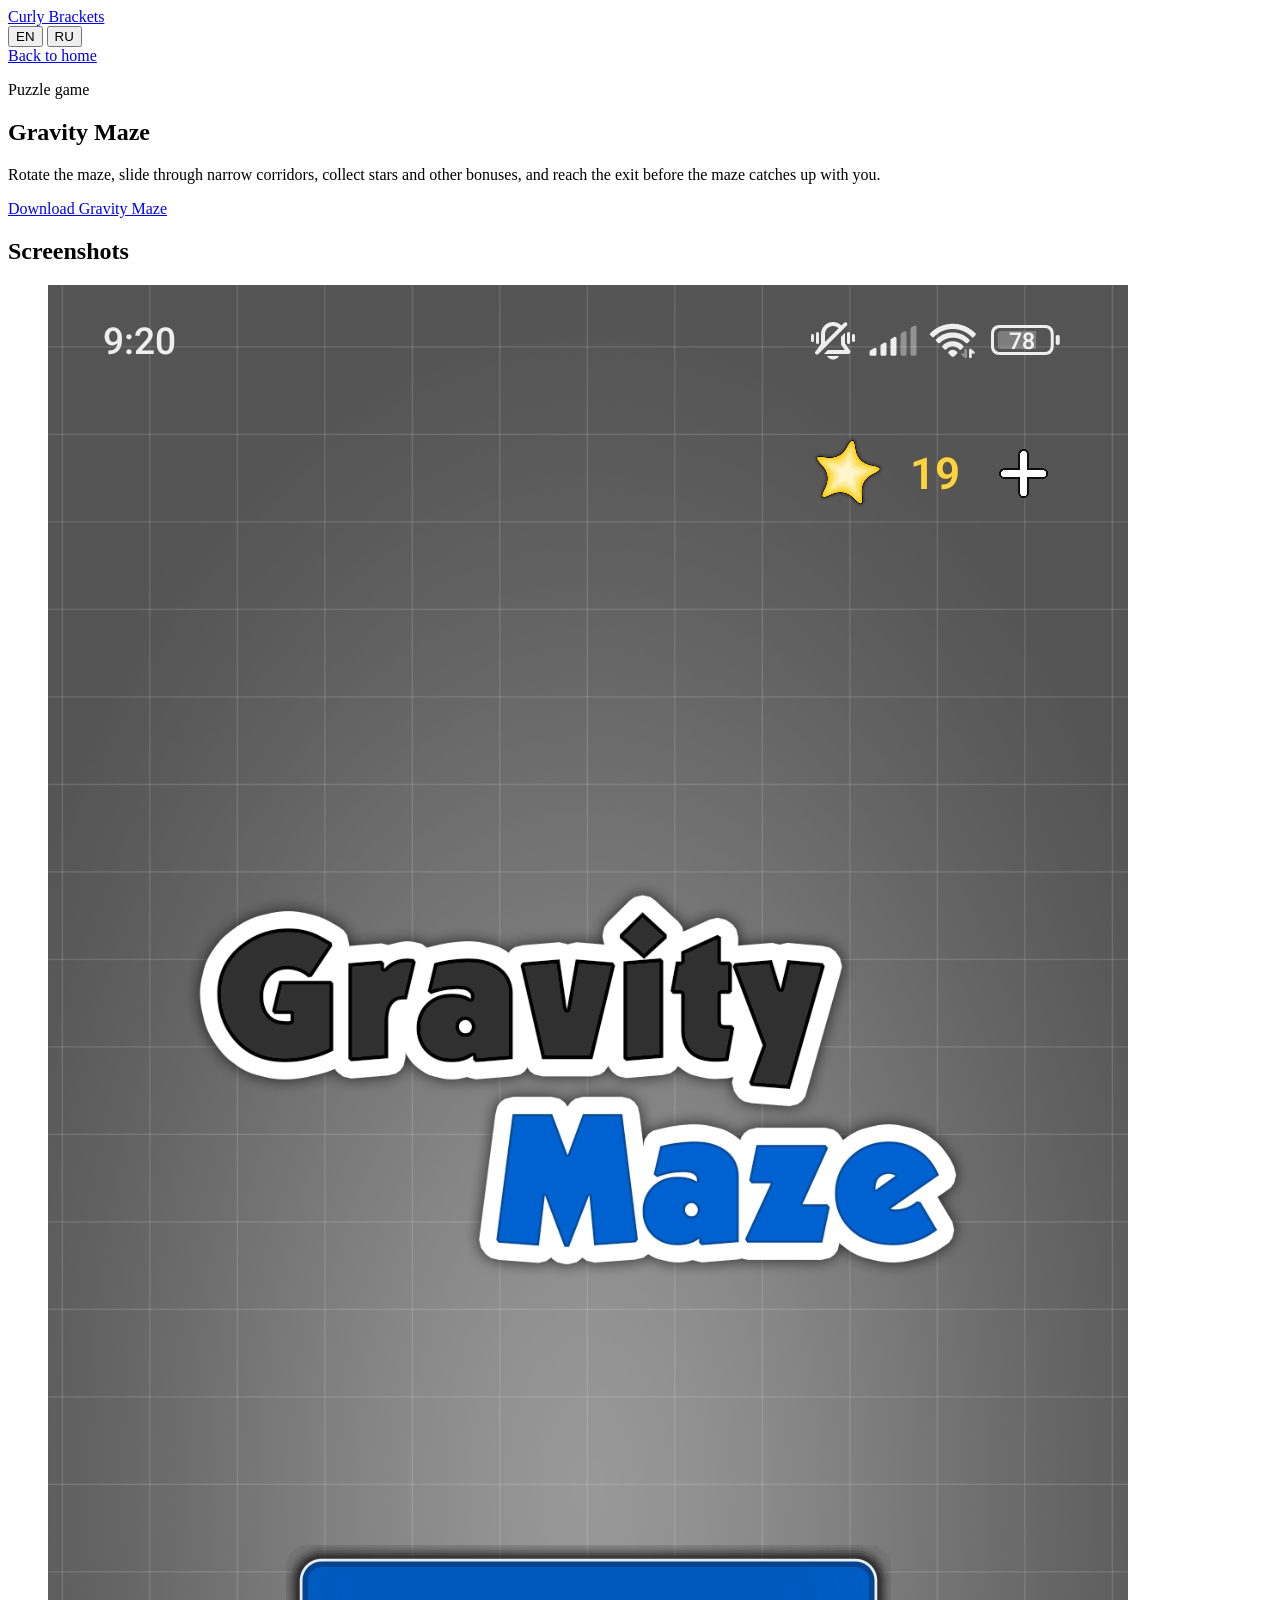
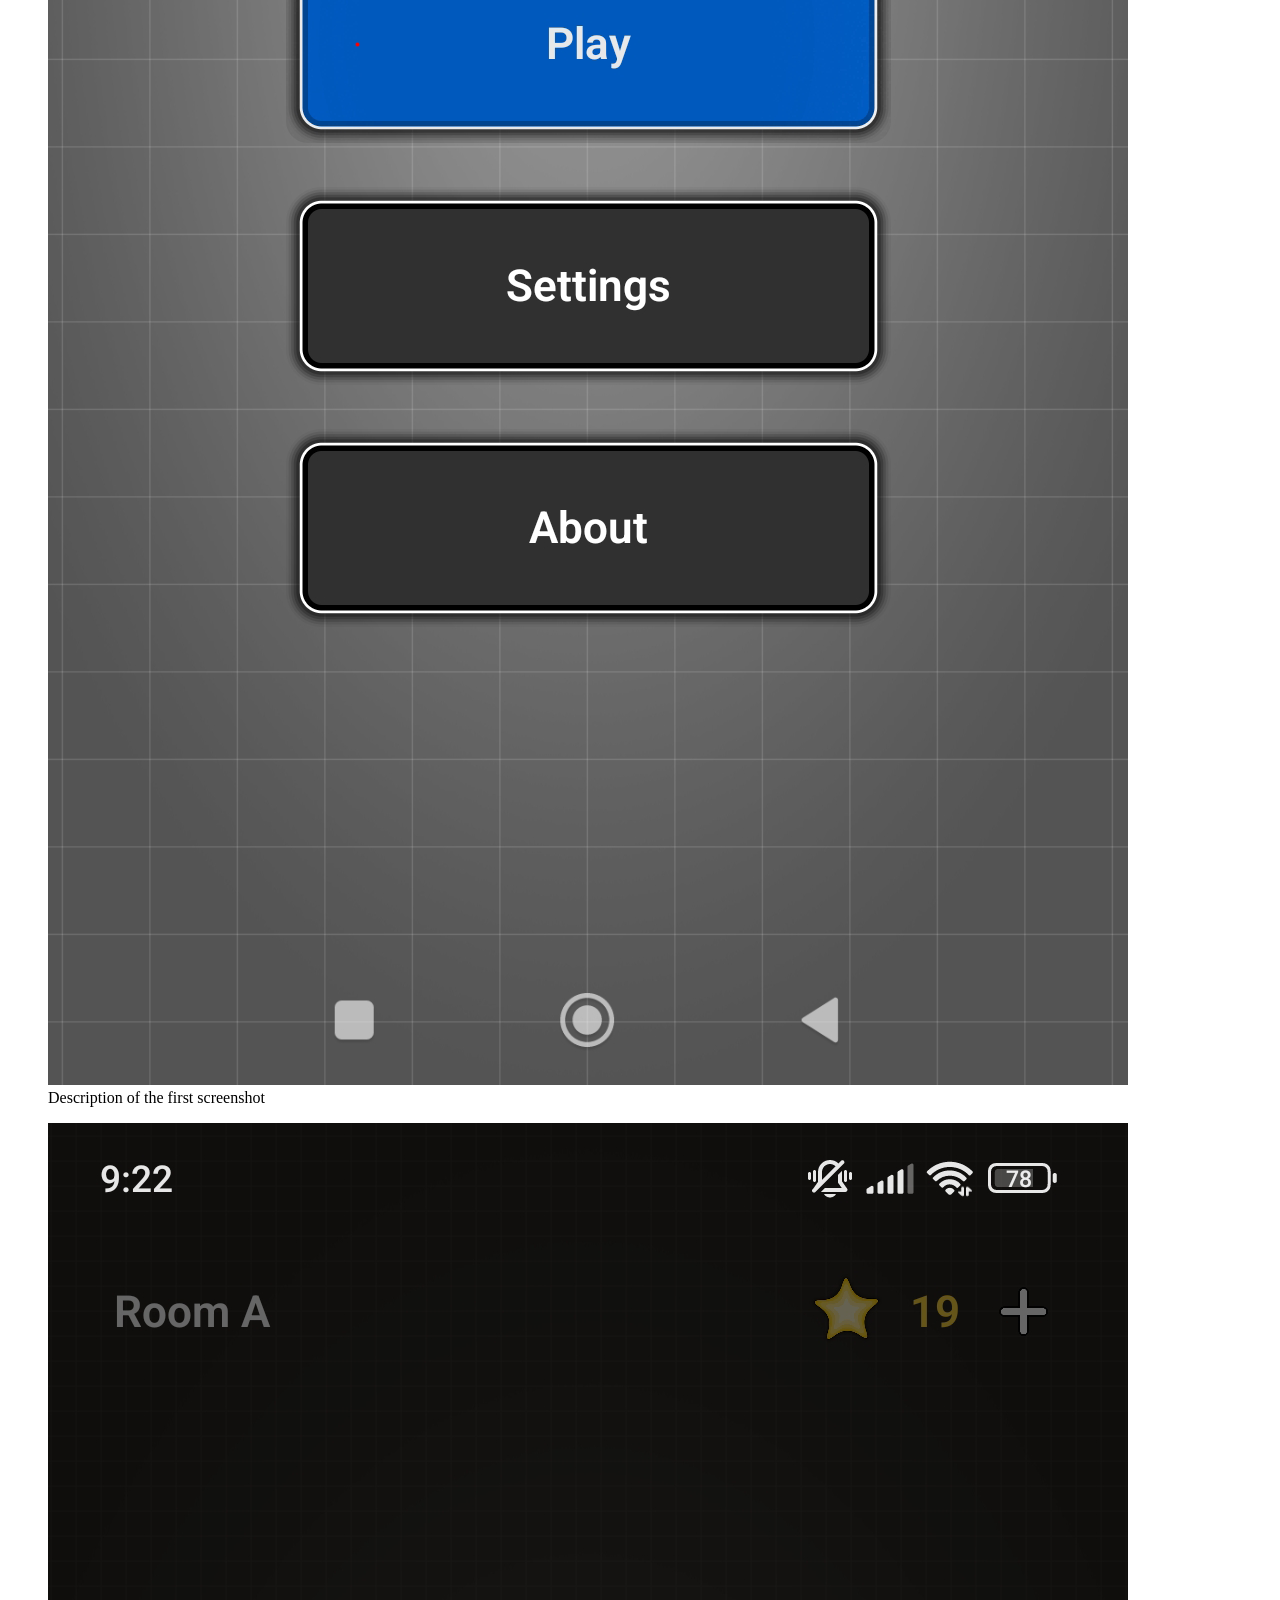
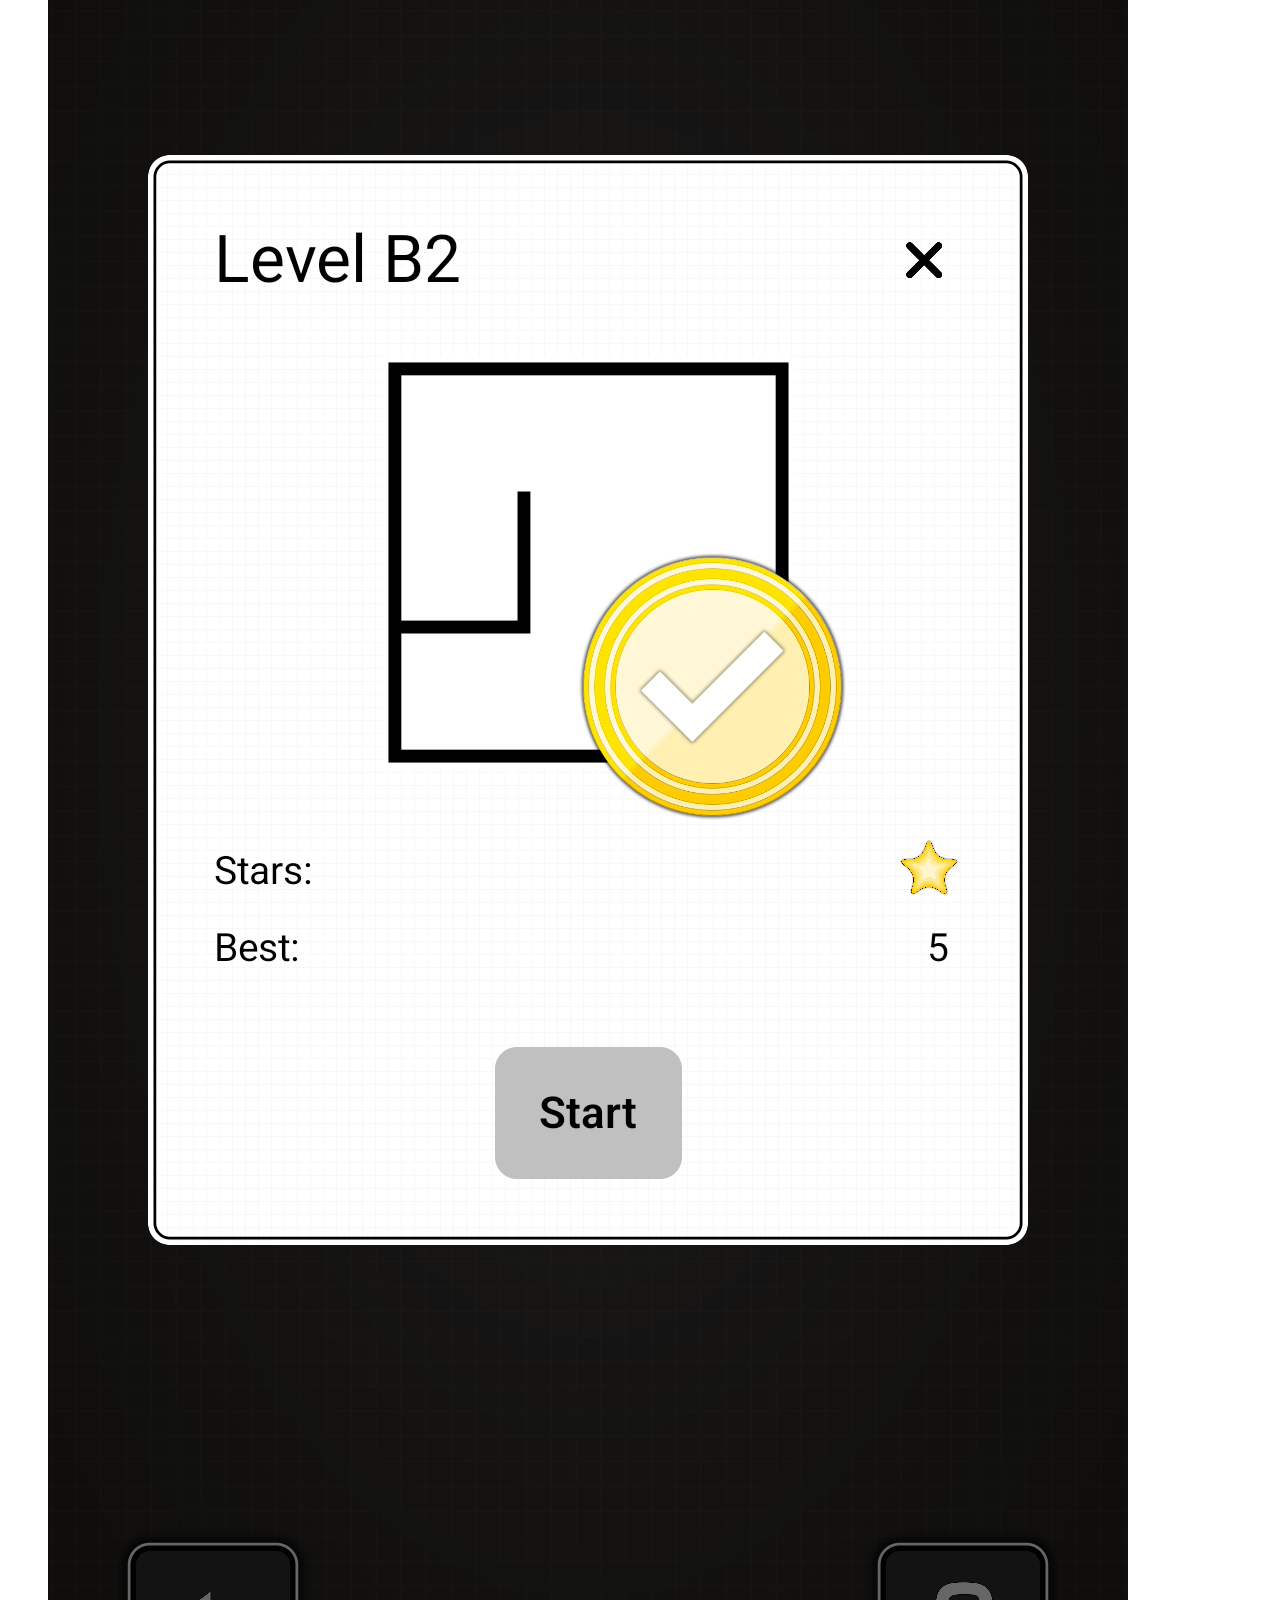
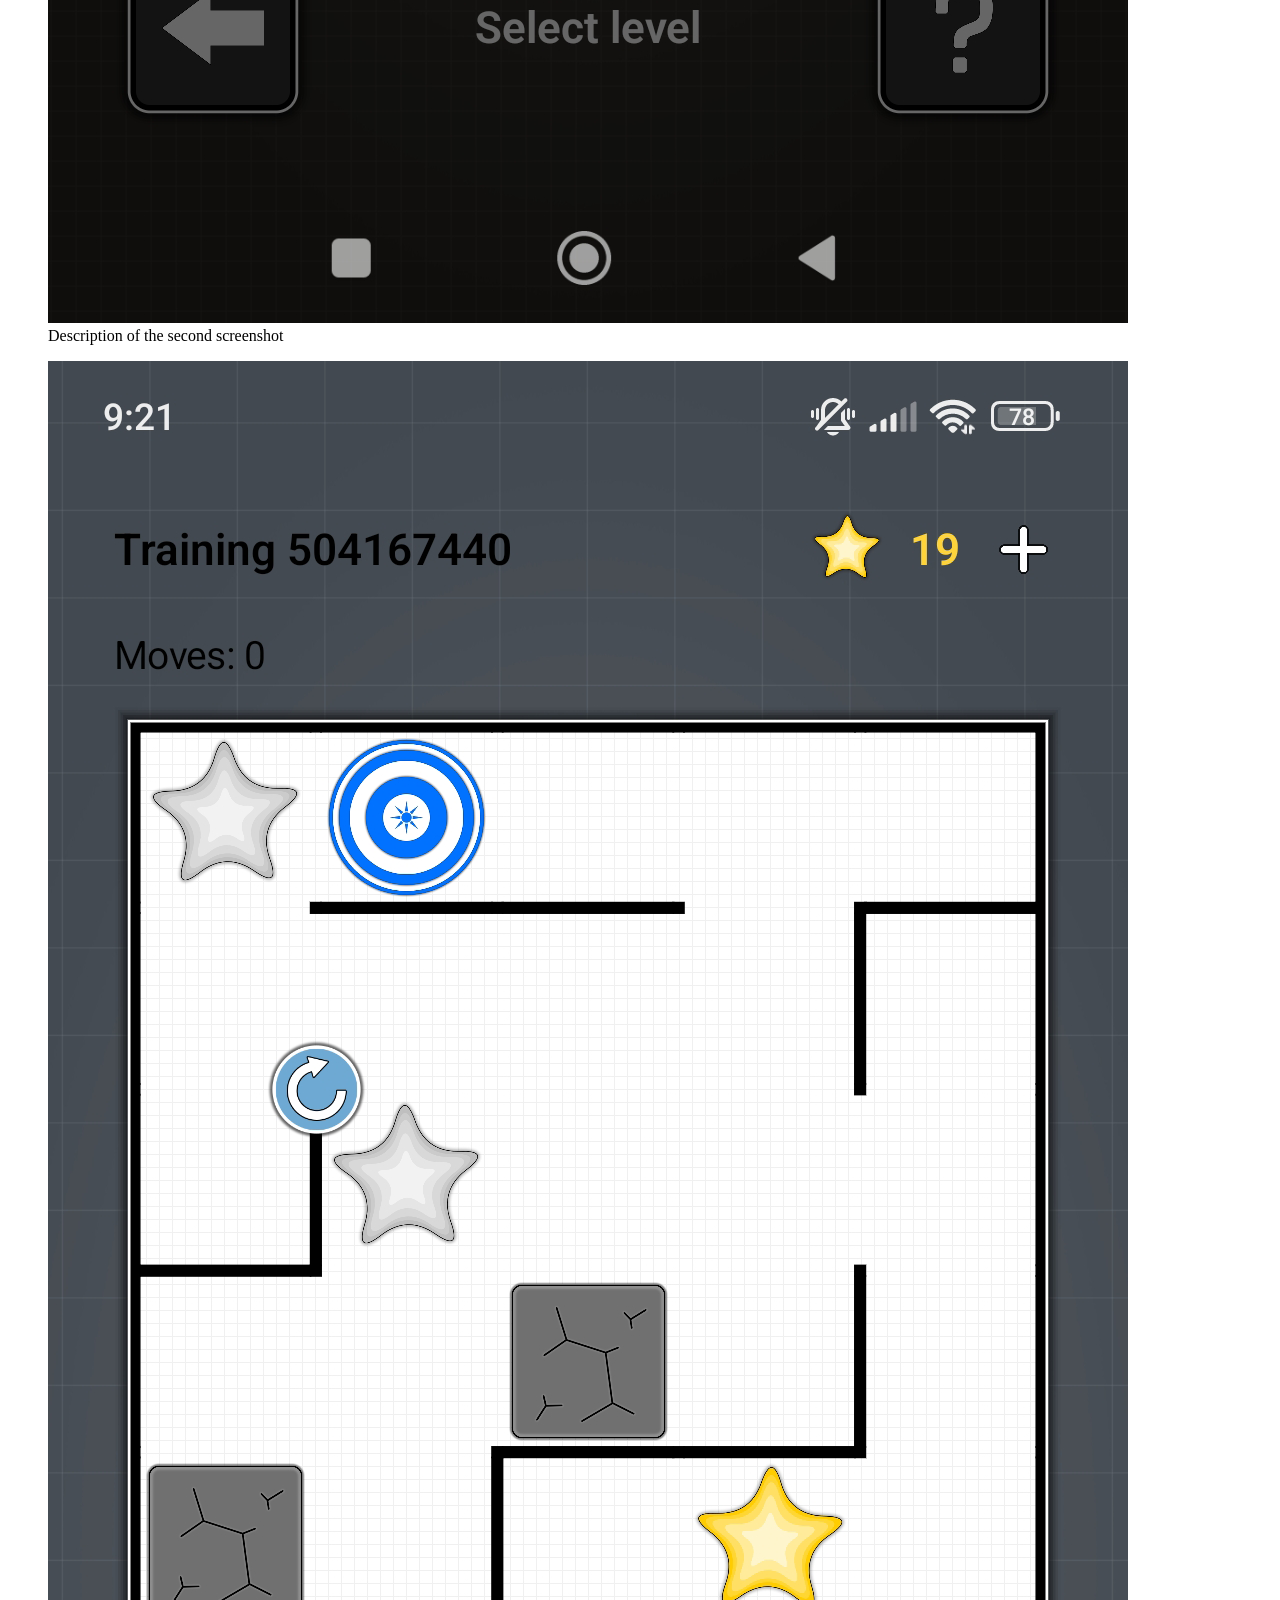
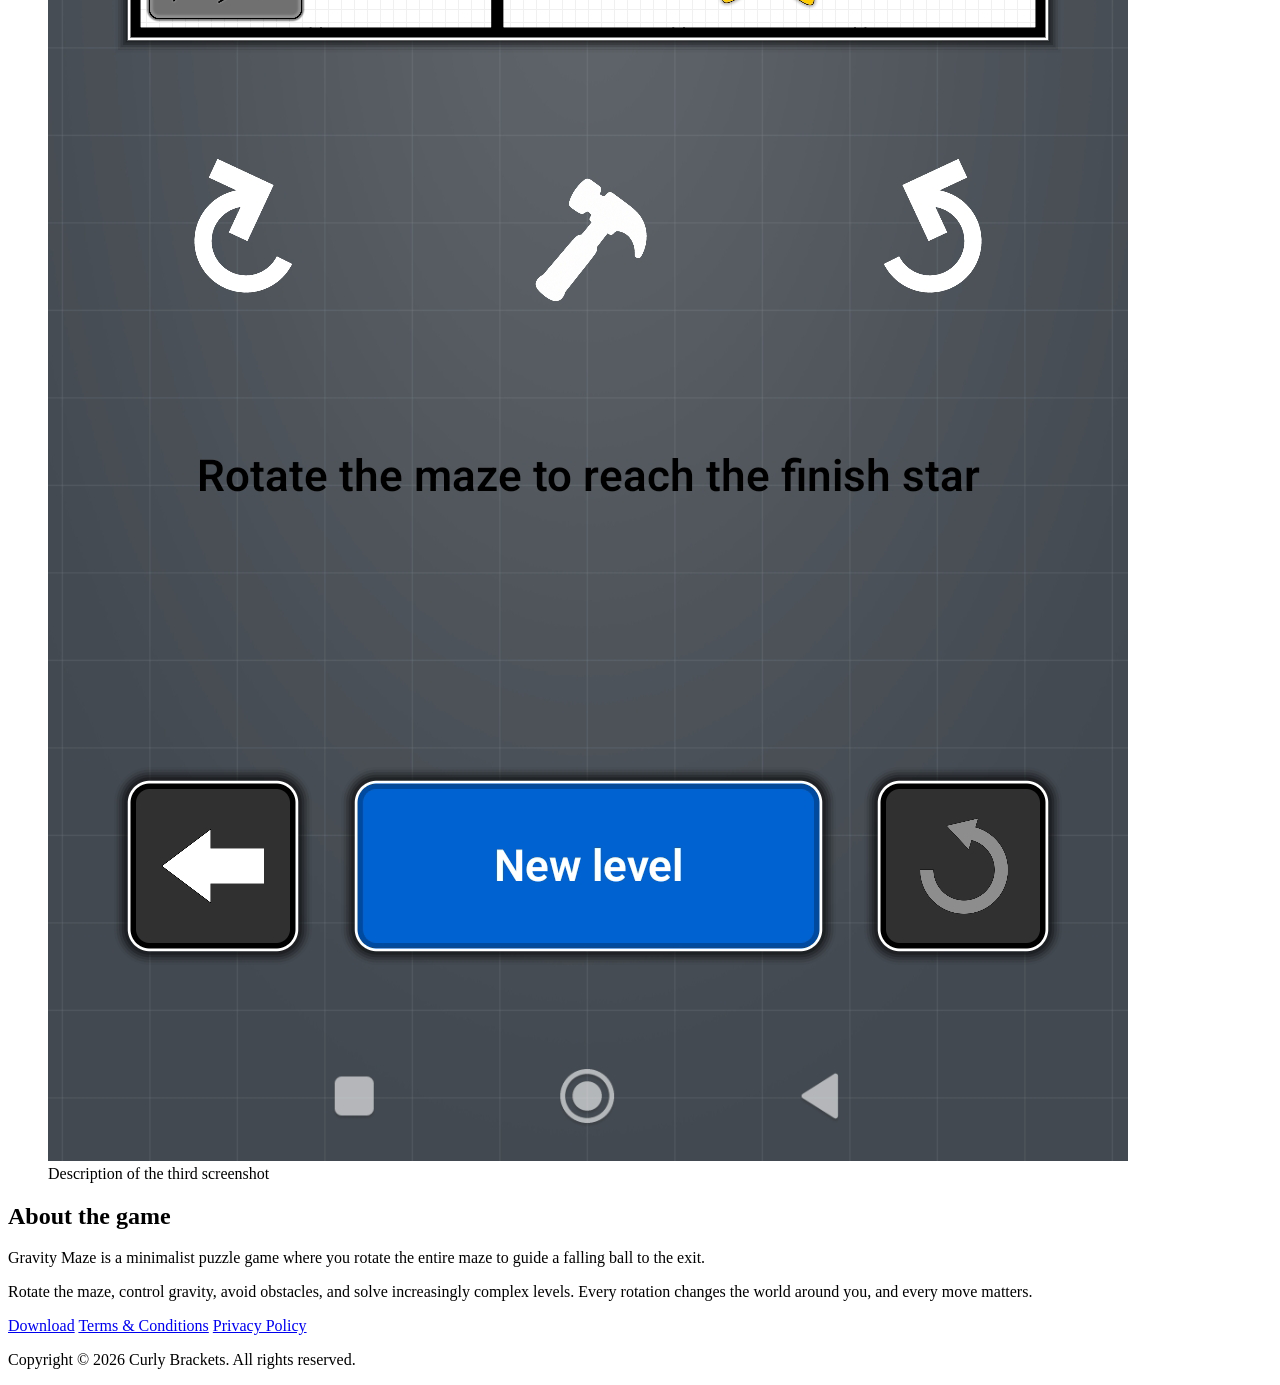
==== games/gravity-maze/index.html @ 1682fbff "Favicon added." ====
<!doctype html>
<html lang="en" data-page-title="meta.gameTitle" data-page-description="meta.gameDescription">
<head>
  <meta charset="utf-8">
  <meta name="viewport" content="width=device-width, initial-scale=1">
  <title>Gravity Maze - Curly Brackets</title>
  <meta name="description" content="Gravity Maze is a compact puzzle game about rotating gravity and finding a path through each maze.">
  <link rel="icon" href="../../favicon.ico" sizes="any">
  <link rel="preconnect" href="https://fonts.googleapis.com">
  <link rel="preconnect" href="https://fonts.gstatic.com" crossorigin>
  <link href="https://fonts.googleapis.com/css2?family=Google+Sans:ital,opsz,wght@0,17..18,400..700;1,17..18,400..700&display=swap" rel="stylesheet">
  <link rel="stylesheet" href="../../assets/styles.css">
</head>
<body>
  <header class="site-header">
    <a class="brand" href="../../index.html" aria-label="Curly Brackets home" data-i18n-aria-label="site.homeAria">
      <img class="brand-logo" src="../../assets/brand.png" alt="" onerror="this.hidden = true; this.nextElementSibling.hidden = false;">
      <span class="brand-fallback" hidden>Curly Brackets</span>
    </a>
    <div class="header-actions">
      <div class="language-switch" aria-label="Language" data-i18n-aria-label="nav.language">
        <button type="button" data-locale-option="en">EN</button>
        <button type="button" data-locale-option="ru">RU</button>
      </div>
    </div>
  </header>

  <main class="page">
    <a class="back-link" href="../../index.html" data-i18n="game.backHome">Back to home</a>

    <section class="game-hero">
      <div>
        <p class="eyebrow" data-i18n="game.eyebrow">Puzzle game</p>
        <h1 data-i18n="game.title">Gravity Maze</h1>
        <p class="lead" data-i18n="game.description">
          Rotate the maze, slide through narrow corridors, collect stars and other bonuses,
          and reach the exit before the maze catches up with you.
        </p>
      </div>
      <a class="button" href="https://play.google.com/apps/testing/com.curlybrackets.gravitymaze" data-i18n="game.download">Download Gravity Maze</a>
    </section>

    <section class="section">
      <h2 data-i18n="game.screenshotsTitle">Screenshots</h2>
      <div class="screenshot-grid">
        <figure class="screenshot">
          <img
            class="screenshot-image"
            src="assets/en/screenshot_1.png"
            alt="First Gravity Maze screenshot"
            data-i18n-src="game.shotOneSrc"
            data-i18n-alt="game.shotOneLabel">
          <figcaption data-i18n="game.shotOneCaption">Description of the first screenshot</figcaption>
        </figure>
        <figure class="screenshot">
          <img
            class="screenshot-image"
            src="assets/en/screenshot_2.png"
            alt="Second Gravity Maze screenshot"
            data-i18n-src="game.shotTwoSrc"
            data-i18n-alt="game.shotTwoLabel">
          <figcaption data-i18n="game.shotTwoCaption">Description of the second screenshot</figcaption>
        </figure>
        <figure class="screenshot">
          <img
            class="screenshot-image"
            src="assets/en/screenshot_3.png"
            alt="Third Gravity Maze screenshot"
            data-i18n-src="game.shotThreeSrc"
            data-i18n-alt="game.shotThreeLabel">
          <figcaption data-i18n="game.shotThreeCaption">Description of the third screenshot</figcaption>
        </figure>
      </div>
    </section>

    <section class="section text-panel">
      <h2 data-i18n="game.aboutTitle">About the game</h2>
      <p data-i18n="game.aboutParagraphOne">
        Gravity Maze is a minimalist puzzle game where you rotate the entire maze to guide a falling ball to the exit.
      </p>
      <p data-i18n="game.aboutParagraphTwo">
        Rotate the maze, control gravity, avoid obstacles, and solve increasingly complex levels.
        Every rotation changes the world around you, and every move matters.
      </p>
    </section>

    <section class="section link-row" aria-label="Gravity Maze links" data-i18n-aria-label="game.linksLabel">
      <a href="https://play.google.com/apps/testing/com.curlybrackets.gravitymaze" data-i18n="game.downloadShort">Download</a>
      <a href="terms.html" data-i18n="game.terms">Terms &amp; Conditions</a>
      <a href="privacy.html" data-i18n="game.privacy">Privacy Policy</a>
    </section>
  </main>

  <footer class="site-footer">
    <p data-i18n="site.copyright">Copyright © 2026 Curly Brackets. All rights reserved.</p>
  </footer>
  <script src="../../assets/i18n.js"></script>
</body>
</html>
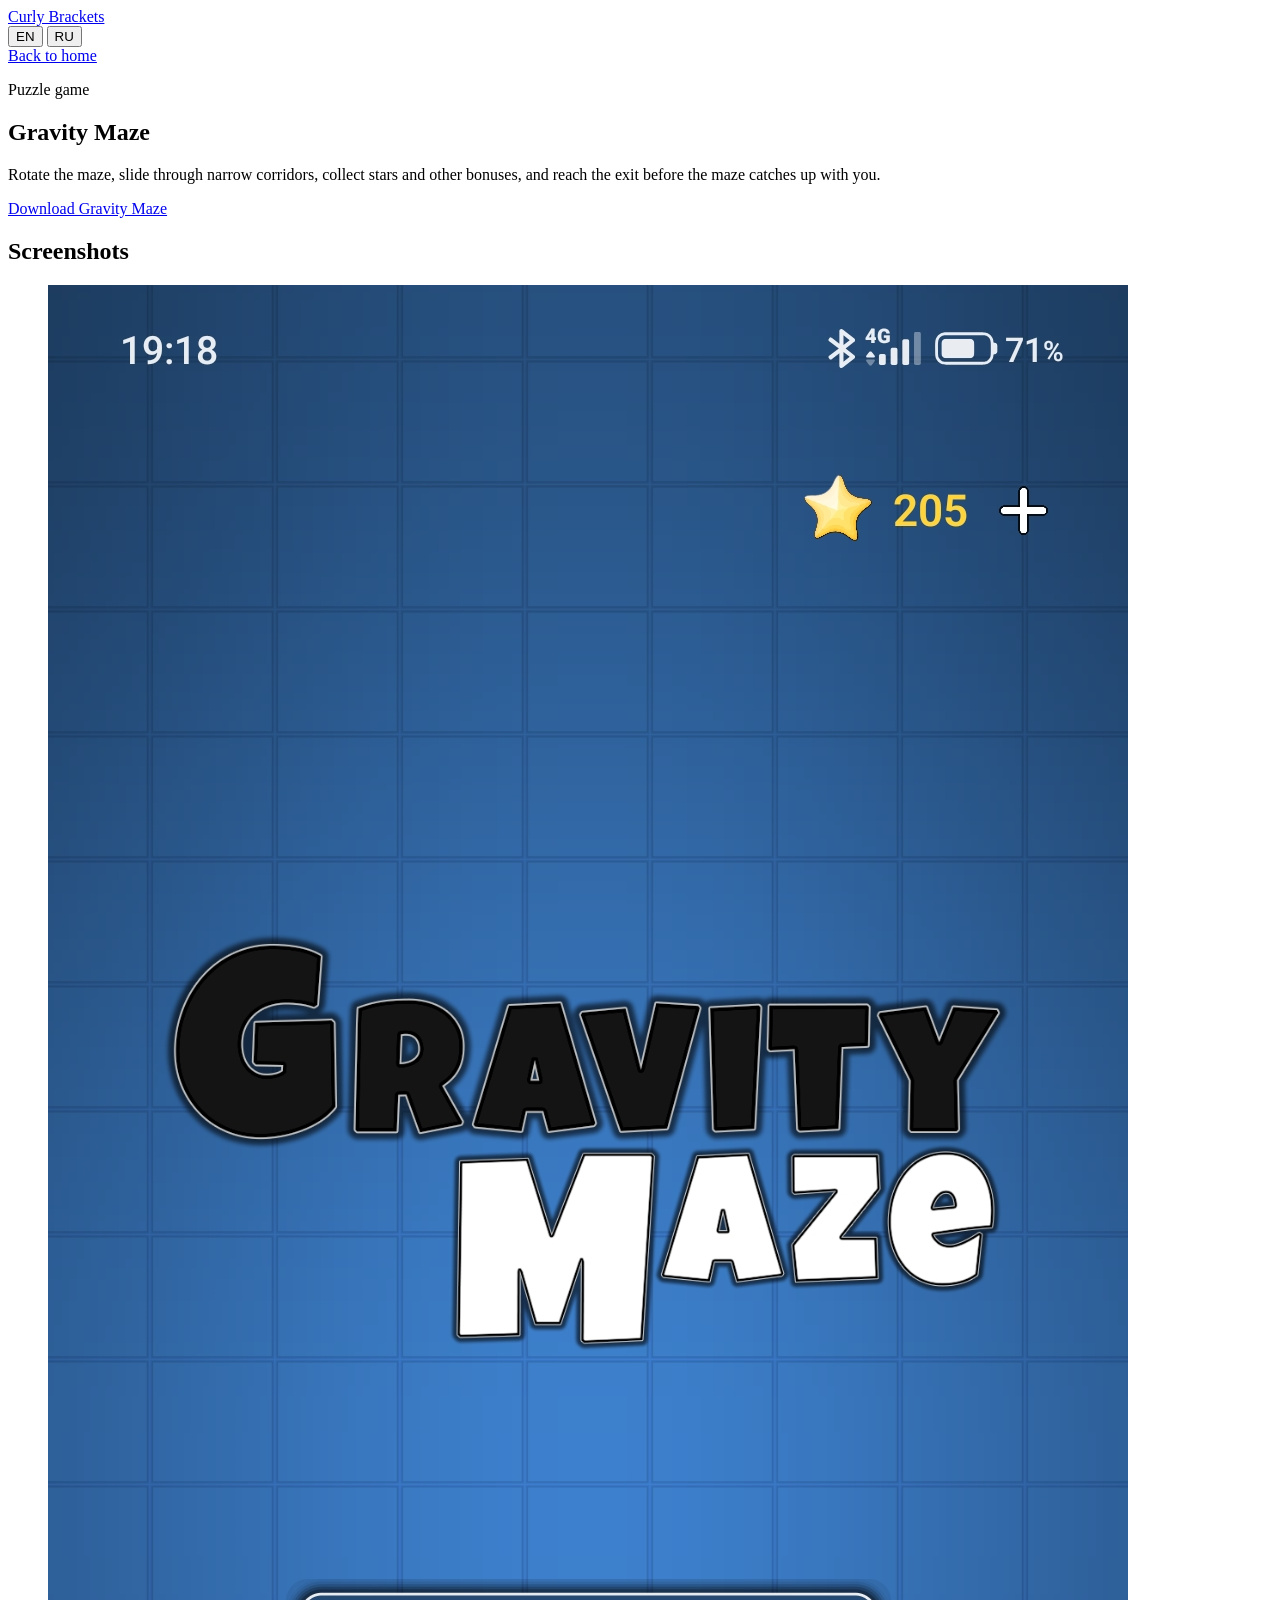
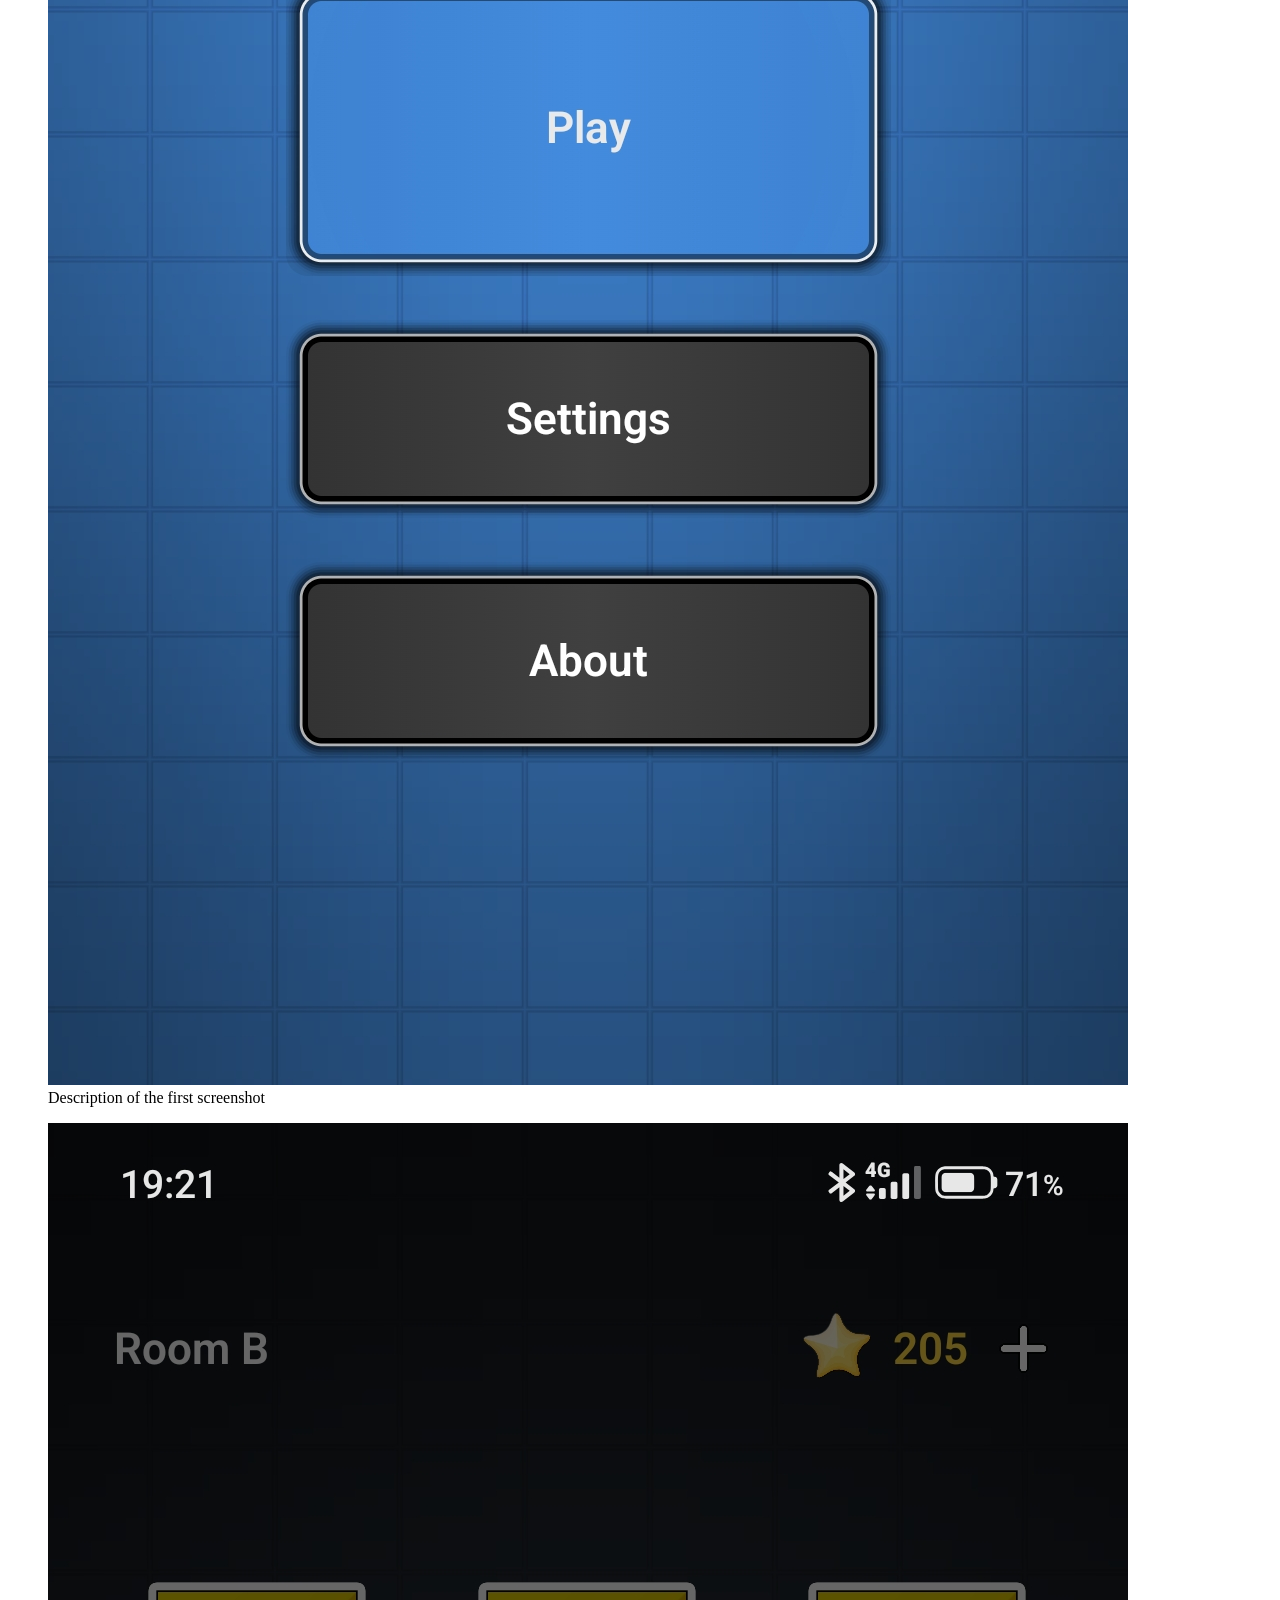
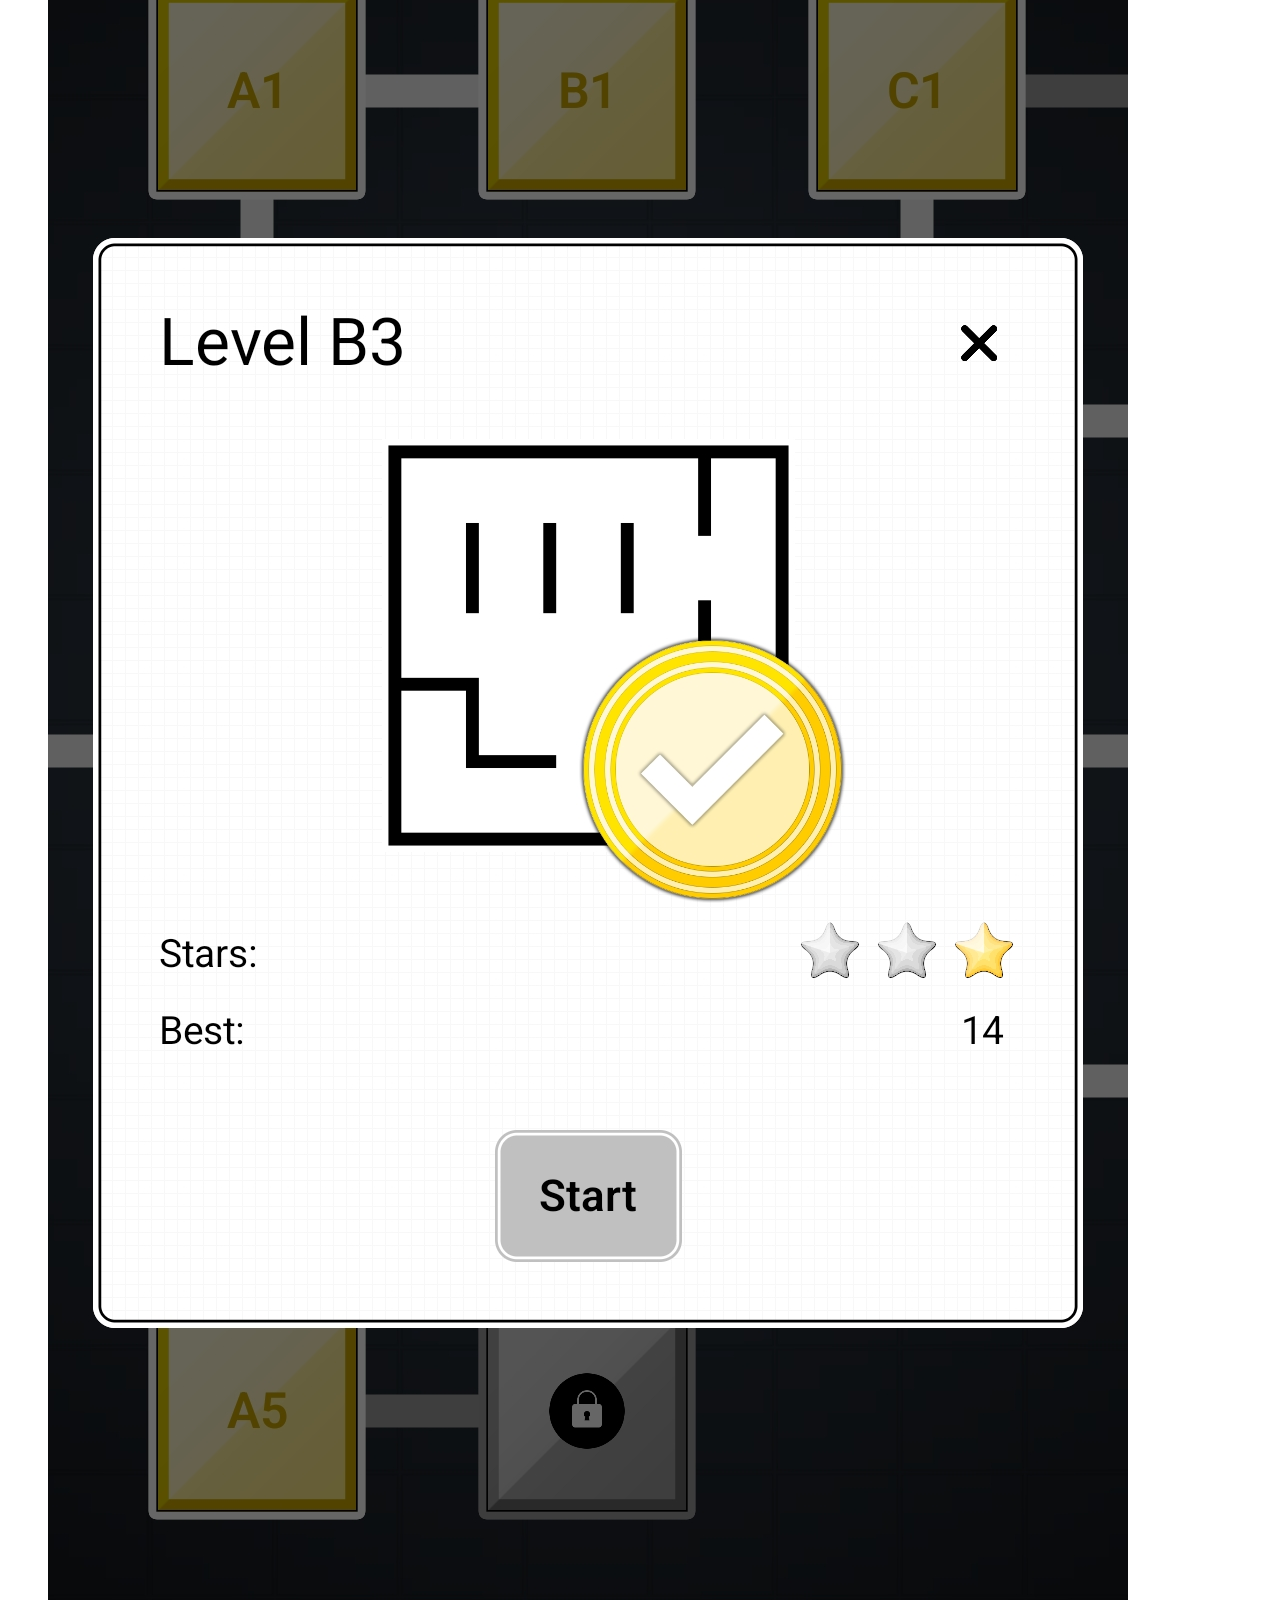
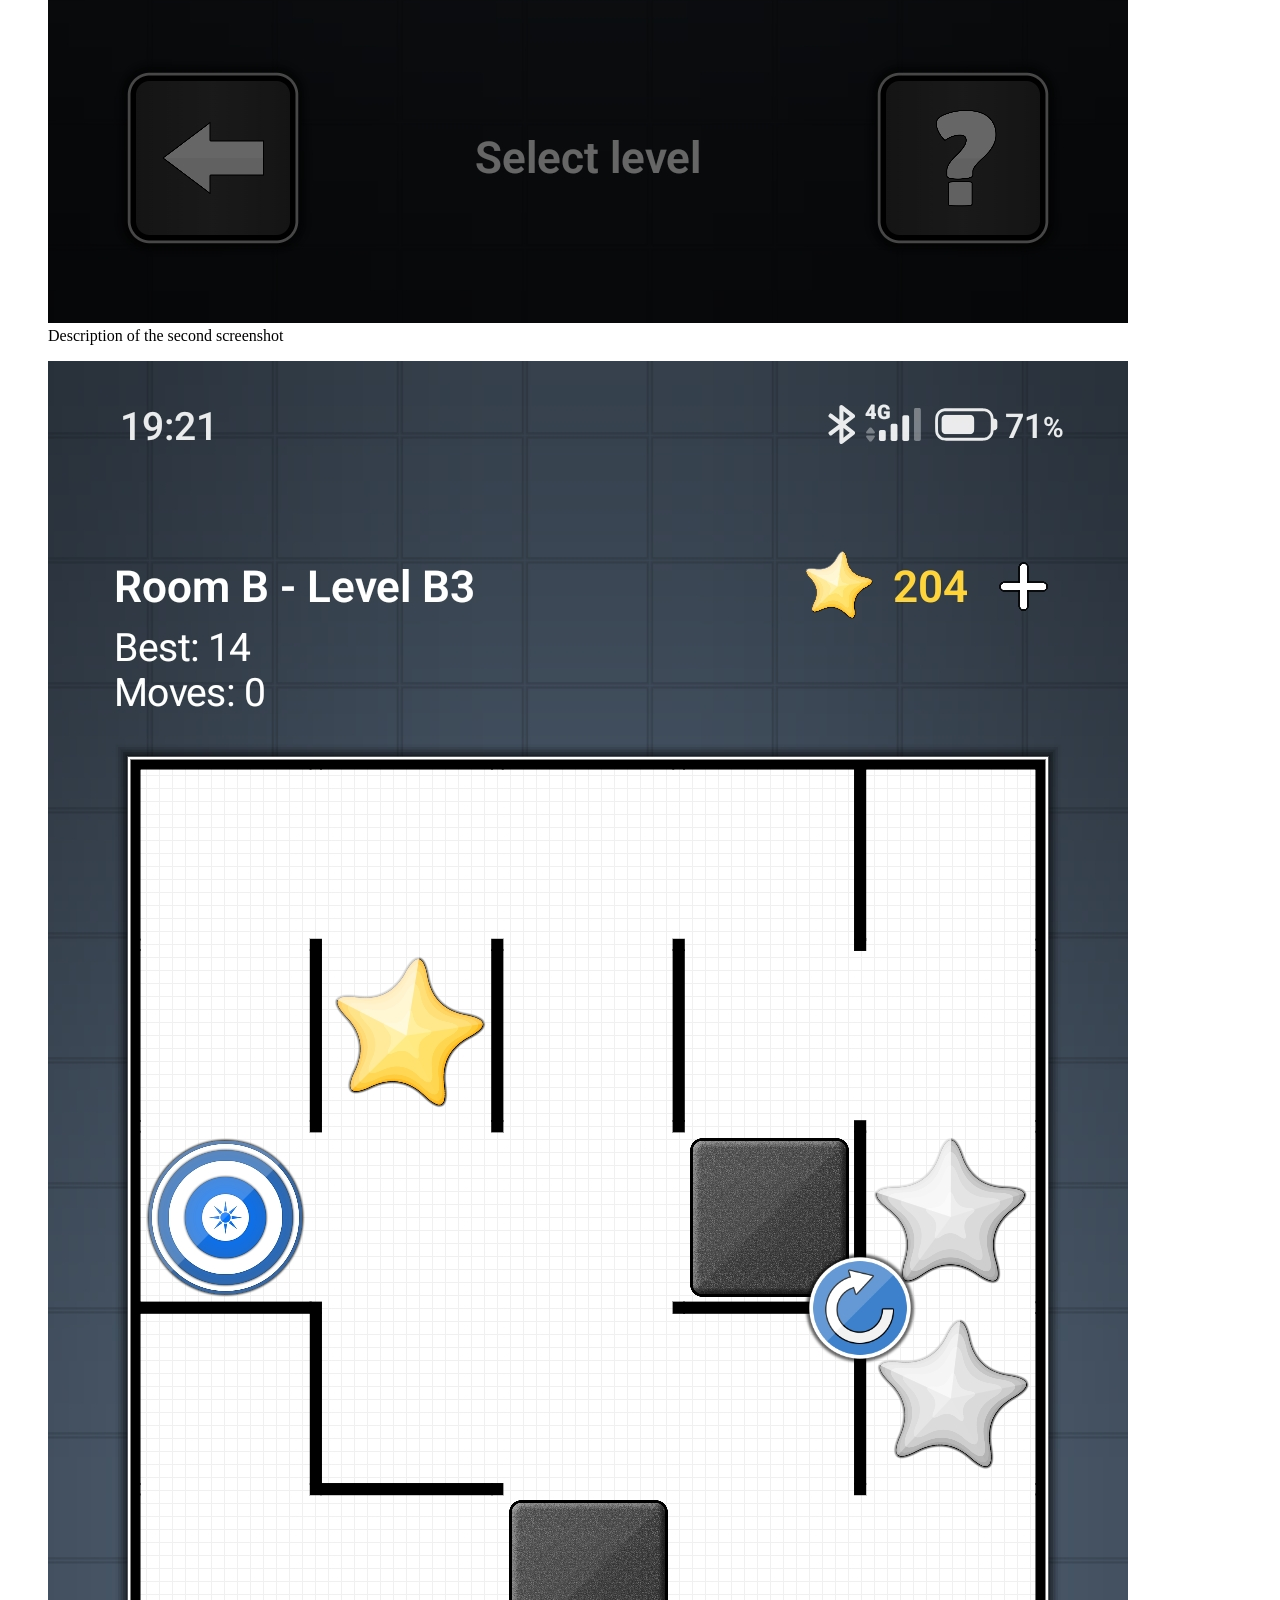
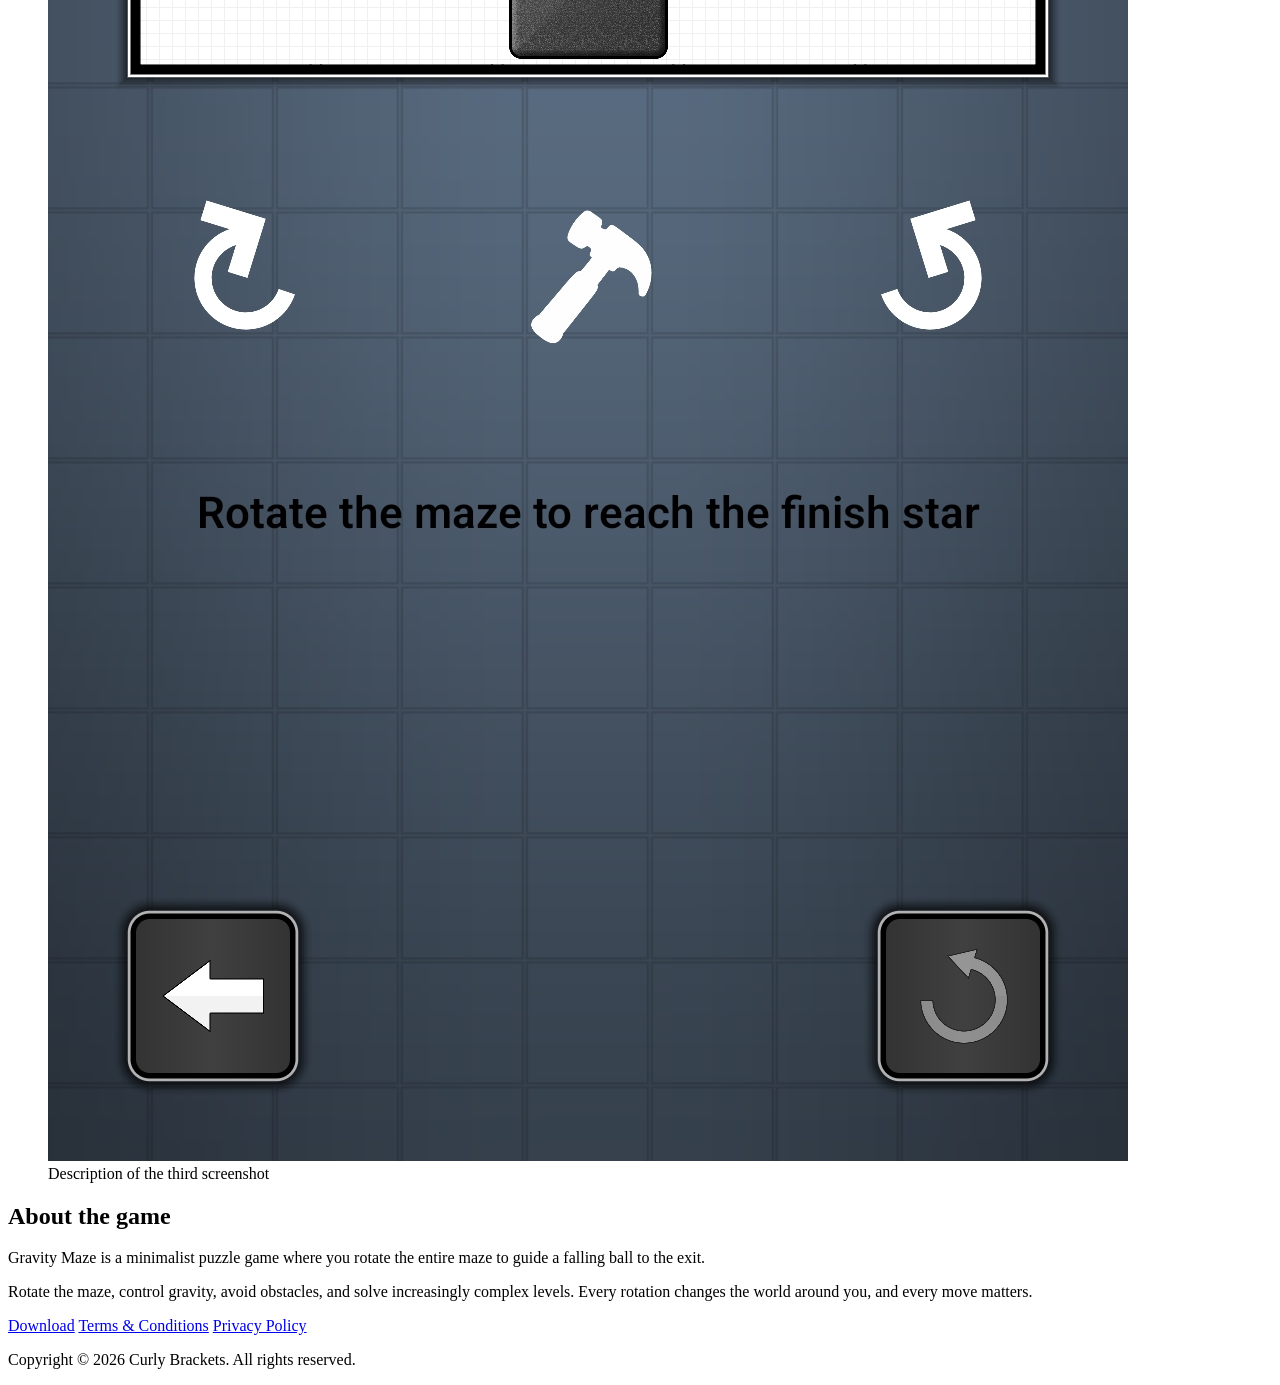
==== commit 824ec31e: "Screenshots updated." ====
--- a/games/gravity-maze/index.html
+++ b/games/gravity-maze/index.html
@@ -37,7 +37,7 @@
           and reach the exit before the maze catches up with you.
         </p>
       </div>
-      <a class="button" href="https://play.google.com/apps/testing/com.curlybrackets.gravitymaze" data-i18n="game.download">Download Gravity Maze</a>
+      <a class="button" href="https://play.google.com/store/apps/details?id=com.curlybrackets.gravitymaze&pcampaignid=web_share" data-i18n="game.download">Download Gravity Maze</a>
     </section>
 
     <section class="section">
@@ -46,7 +46,7 @@
         <figure class="screenshot">
           <img
             class="screenshot-image"
-            src="assets/en/screenshot_1.png"
+            src="assets/en/screenshot_1.jpg"
             alt="First Gravity Maze screenshot"
             data-i18n-src="game.shotOneSrc"
             data-i18n-alt="game.shotOneLabel">
@@ -55,7 +55,7 @@
         <figure class="screenshot">
           <img
             class="screenshot-image"
-            src="assets/en/screenshot_2.png"
+            src="assets/en/screenshot_2.jpg"
             alt="Second Gravity Maze screenshot"
             data-i18n-src="game.shotTwoSrc"
             data-i18n-alt="game.shotTwoLabel">
@@ -64,7 +64,7 @@
         <figure class="screenshot">
           <img
             class="screenshot-image"
-            src="assets/en/screenshot_3.png"
+            src="assets/en/screenshot_3.jpg"
             alt="Third Gravity Maze screenshot"
             data-i18n-src="game.shotThreeSrc"
             data-i18n-alt="game.shotThreeLabel">
@@ -85,7 +85,7 @@
     </section>
 
     <section class="section link-row" aria-label="Gravity Maze links" data-i18n-aria-label="game.linksLabel">
-      <a href="https://play.google.com/apps/testing/com.curlybrackets.gravitymaze" data-i18n="game.downloadShort">Download</a>
+      <a href="https://play.google.com/store/apps/details?id=com.curlybrackets.gravitymaze&pcampaignid=web_share" data-i18n="game.downloadShort">Download</a>
       <a href="terms.html" data-i18n="game.terms">Terms &amp; Conditions</a>
       <a href="privacy.html" data-i18n="game.privacy">Privacy Policy</a>
     </section>
